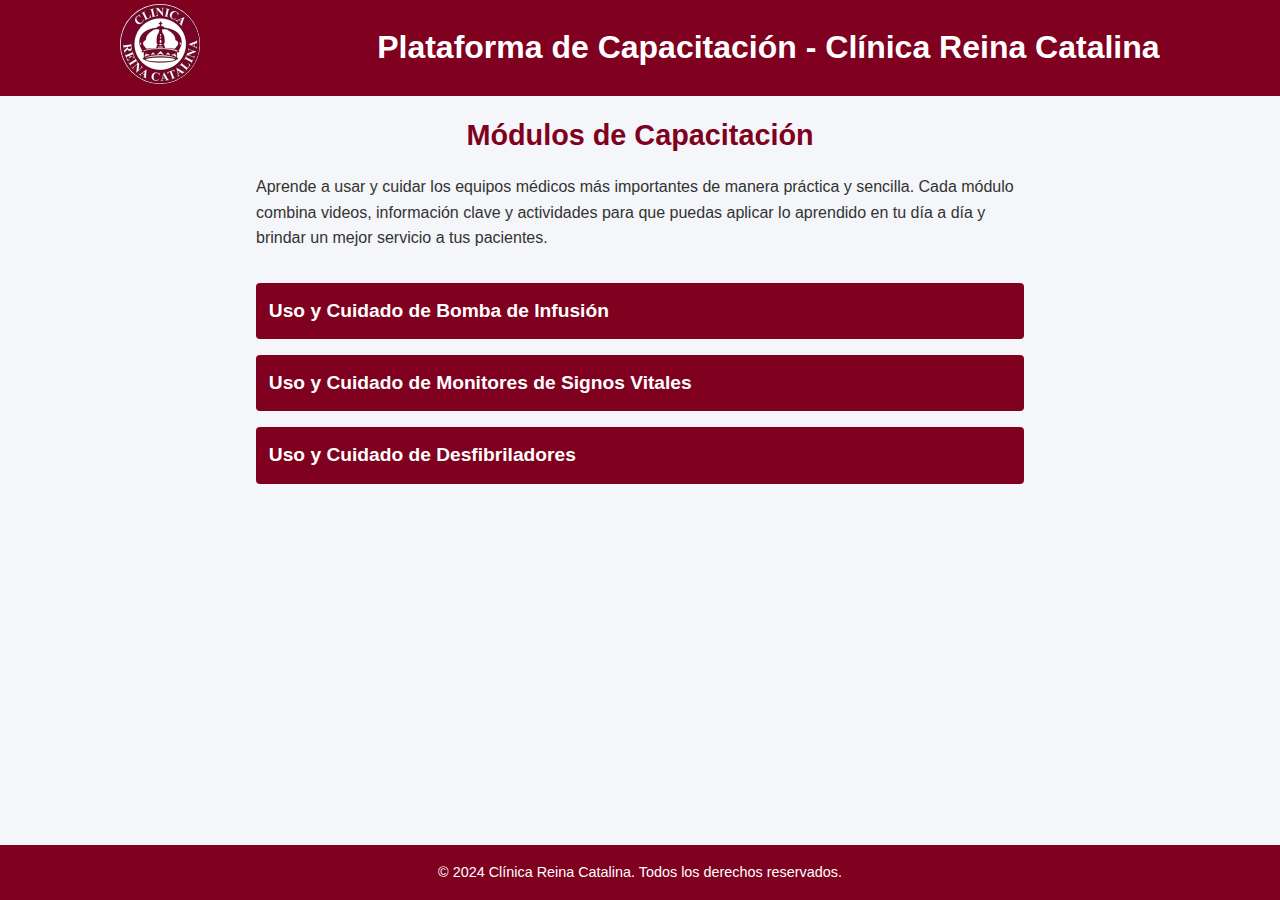
==== HTML/cursos.html @ 77fd13a1 "listo" ====
<!DOCTYPE html>
<html lang="es">
<head>
    <meta charset="UTF-8">
    <meta name="viewport" content="width=device-width, initial-scale=1.0">
    <title>Módulos de Capacitación</title>
    <link rel="stylesheet" href="/CSS/cursos.css">
</head>
<body>
    <header class="header">
        <a href="/HTML/dashboard.html"><div class="logo"><img src="/IMG/LogoReinaCat2.png" alt="Clínica Reina Catalina"></div></a>

        <h1>Plataforma de Capacitación - Clínica Reina Catalina</h1>
    </header>

    <main>
        <section id="modules">
            <h2>Módulos de Capacitación</h2>
            <p>Aprende a usar y cuidar los equipos médicos más importantes de manera práctica y sencilla. Cada módulo combina videos, información clave y actividades para que puedas aplicar lo aprendido en tu día a día y brindar un mejor servicio a tus pacientes.</p>

            <!-- Módulo 1: Uso y Cuidado de Bomba de Infusión -->
            <article class="module">
                <h3 class="accordion-title">Uso y Cuidado de Bomba de Infusión</h3>
                <p class="accordion-content">
                    Aprende cómo usar y cuidar una bomba de infusión, un equipo crucial para la administración intravenosa controlada de medicamentos y líquidos.
                <br> <button class="btn btn-acceder">Acceder</button></p>
                
            </article>

            <!-- Módulo 2: Uso y Cuidado de Monitores de Signos Vitales -->
            <article class="module">
                <h3 class="accordion-title">Uso y Cuidado de Monitores de Signos Vitales</h3>
                <p class="accordion-content">
                    Este módulo enseña cómo usar monitores de signos vitales para obtener lecturas precisas de parámetros esenciales.
                <br> <button class="btn btn-acceder">Acceder</button></p>
                
            </article>

            <!-- Módulo 3: Uso y Cuidado de Desfibriladores -->
            <article class="module">
                <h3 class="accordion-title">Uso y Cuidado de Desfibriladores</h3>
                <p class="accordion-content">
                    Este módulo te enseñará cómo usar y mantener desfibriladores para garantizar su funcionamiento en emergencias.
                <br> <button class="btn btn-acceder">Acceder</button></p>
                
            </article>
        </section>
    </main>

    <footer class="footer">
        <p>&copy; 2024 Clínica Reina Catalina. Todos los derechos reservados.</p>
    </footer>

    <script defer src="/JS/cursos.js"></script> <!-- Archivo JS para el acordeón -->

</body>
</html>
---- CSS/cursos.css ----
/* General Reset */
* {
    margin: 0;
    padding: 0;
    box-sizing: border-box;
}

/* Estilos para el cuerpo */
body {
    font-family: Arial, sans-serif;
    background-color: #f4f6f9; /* Fondo general */
    color: #333; /* Texto principal */
    line-height: 1.6;
    display: grid;
    min-height: 100dvh;
    grid-template-rows: 
    auto 1fr auto;

}


.btn {
    background-color: #800020;
    color: #fff;
    padding: 0.5rem 1rem;
    border: none;
    border-radius: 4px;
    cursor: pointer;
    transition: background 0.3s ease;
}

.btn:hover {
    background-color: #a30028;
}

/* Encabezado */
.header {
    display: flex;
    justify-content: space-around;
    align-items: center;
    background-color: #800020; /* Color vinotinto */
    padding: 1rem 2rem;
    color: #fff;
    height: 6rem;
}

.logo img {
    height: 80px;
    background-color: #fff;
    border-radius: 100%;
}

.header h1 {
    font-size: 2rem;
}

/* Sección principal */
#modules {
    max-width: 800px;
    margin: 0 auto;
    padding: 1rem;
}

#modules h2 {
    text-align: center;
    color: #800020; /* Color vinotinto */
    font-size: 1.8rem;
    margin-bottom: 1rem;
}

#modules p {
    text-align: left;
    margin-bottom: 2rem;
    font-size: 1rem;
}

/* Estilos para cada módulo */
.module {
    margin-bottom: 1rem;
}

/* Título del acordeón */
.accordion-title {
    cursor: pointer;
    padding: 0.8rem;
    font-size: 1.2rem;
    font-weight: bold;
    background-color: #800020; /* Fondo vinotinto */
    color: #fff; /* Texto blanco */
    border-radius: 4px;
    transition: background 0.3s ease;
}

.accordion-title:hover {
    background-color: #a30028; /* Cambiar color al pasar el mouse */
}

/* Contenido del acordeón */
.accordion-content {
    display: none; /* Oculto por defecto */
    padding: 0.8rem;
    font-size: 1rem;
    color: #333;
    background-color: #f9f9f9; /* Fondo claro */
    border-left: 4px solid #800020; /* Línea de color para resaltar */
    margin-top: 0.5rem;
    border-radius: 4px;
}

/* Mostrar contenido activo */
.accordion-content.active {
    display: block; /* Mostrar contenido cuando está activo */
}

/* Footer */
.footer {
    text-align: center;
    background-color: #800020; /* Fondo vinotinto */
    color: #fff; /* Texto blanco */
    padding: 1rem;
    margin-top: 2rem;
}

.footer p {
    font-size: 0.9rem;
}
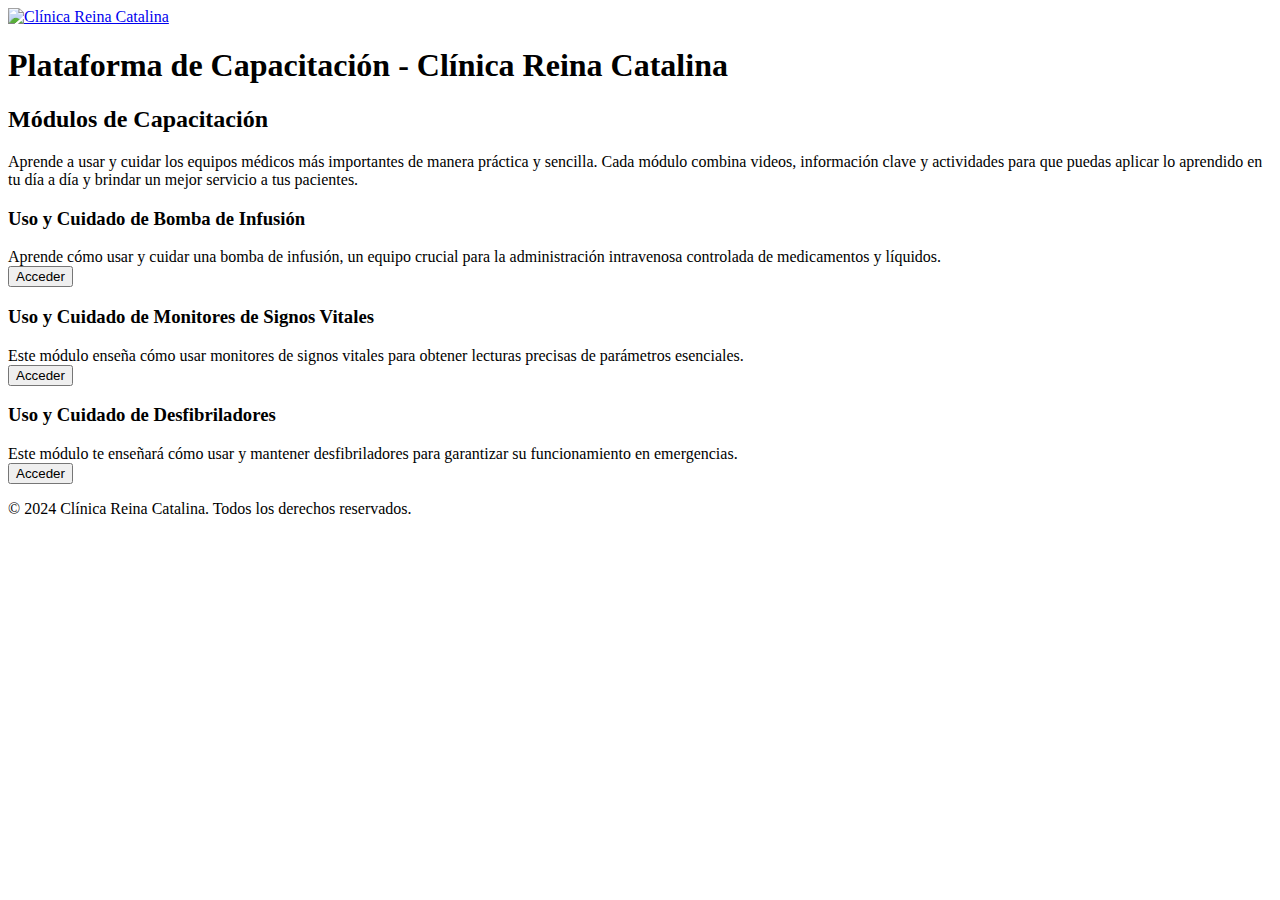
==== commit 8bd438e9: "2" ====
--- a/HTML/cursos.html
+++ b/HTML/cursos.html
@@ -4,11 +4,11 @@
     <meta charset="UTF-8">
     <meta name="viewport" content="width=device-width, initial-scale=1.0">
     <title>Módulos de Capacitación</title>
-    <link rel="stylesheet" href="/CSS/cursos.css">
+    <link rel="stylesheet" href="CSS/cursos.css">
 </head>
 <body>
     <header class="header">
-        <a href="/HTML/dashboard.html"><div class="logo"><img src="/IMG/LogoReinaCat2.png" alt="Clínica Reina Catalina"></div></a>
+        <a href="HTML/dashboard.html"><div class="logo"><img src="IMG/LogoReinaCat2.png" alt="Clínica Reina Catalina"></div></a>
 
         <h1>Plataforma de Capacitación - Clínica Reina Catalina</h1>
     </header>
@@ -51,7 +51,7 @@
         <p>&copy; 2024 Clínica Reina Catalina. Todos los derechos reservados.</p>
     </footer>
 
-    <script defer src="/JS/cursos.js"></script> <!-- Archivo JS para el acordeón -->
+    <script defer src="JS/cursos.js"></script> <!-- Archivo JS para el acordeón -->
 
 </body>
 </html>
